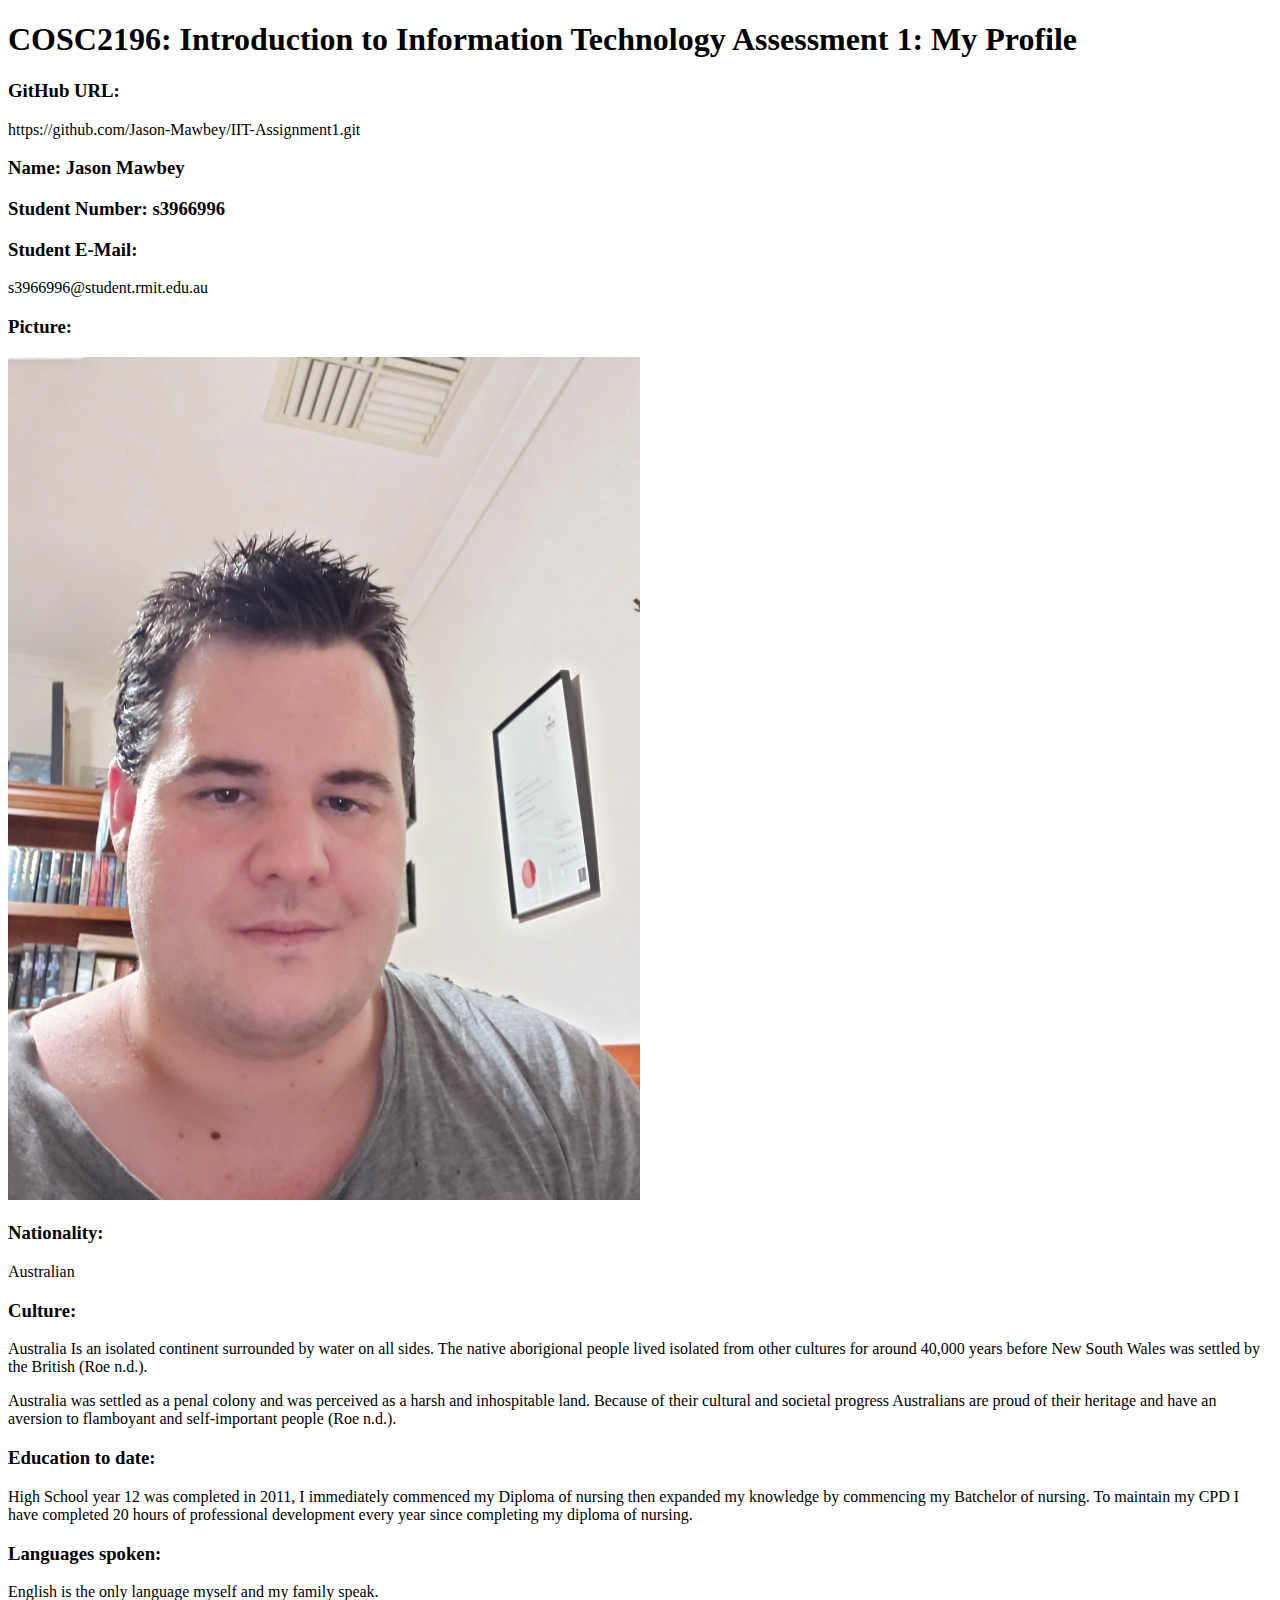
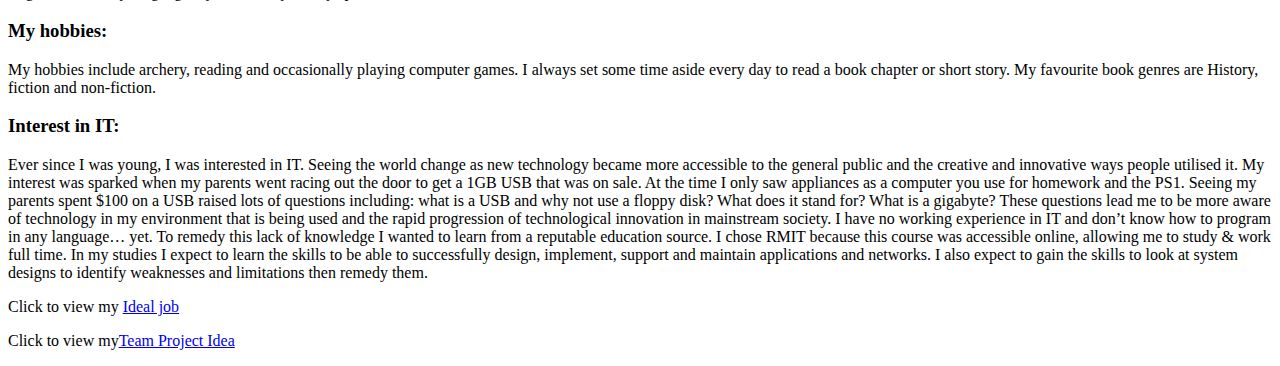
==== Index.html @ 38a3eff8 "grammar correction" ====
<!DOCTYPE html>
<html lang="en" dir="ltr">
  <head>
    <meta charset="utf-8">
    <title>Introduction to Information Technology Assessment 1</title>
    <link rel="MyStyles" href="MyStyles.css">
  </head>
<body>


<h1>COSC2196: Introduction to Information Technology Assessment 1: My Profile</h1>
<h3>GitHub URL:</h3><p>https://github.com/Jason-Mawbey/IIT-Assignment1.git</p>

<h3>Name: Jason Mawbey</h3>
<h3>Student Number: s3966996</h3>
<h3>Student E-Mail:</h3> <p>s3966996@student.rmit.edu.au</p>

<h3>Picture:</h3> <img src="Jason for assignment 1.jpg" width="50%">
<h3>Nationality:</h3><p>Australian</p>
<h3>Culture:</h3><p>Australia Is an isolated continent surrounded by water on all sides. The native aborigional people lived isolated from other cultures for around 40,000 years before New South Wales was settled by the British (Roe n.d.).</p>
<p>Australia was settled as a penal colony and was perceived as a harsh and inhospitable land. Because of their cultural and societal progress Australians are proud of their heritage and have an aversion to flamboyant and self-important people (Roe n.d.). </p>
<h3>Education to date:</h3> <p>High School year 12 was completed in 2011, I immediately commenced my Diploma of nursing then expanded my knowledge by commencing my Batchelor of nursing.
To maintain my CPD I have completed 20 hours of professional development every year since completing my diploma of nursing.</p>
<h3>Languages spoken:</h3><p>English is the only language myself and my family speak.</p>
<h3>My hobbies:</h3> <p>My hobbies include archery, reading and occasionally playing computer games. I always set some time aside every day to read a book chapter or short story. My favourite book genres are History, fiction and non-fiction.</p>
<h3>Interest in IT:</h3><p>Ever since I was young, I was interested in IT. Seeing the world change as new technology became more accessible to the general public and the creative and innovative ways people utilised it.
My interest was sparked when my parents went racing out the door to get a 1GB USB that was on sale. At the time I only saw appliances as a computer you use for homework and the PS1. Seeing my parents spent $100 on a USB raised lots of questions including: what is a USB and why not use a floppy disk? What does it stand for? What is a gigabyte?
These questions lead me to be more aware of technology in my environment that is being used and the rapid progression of technological innovation in mainstream society.
I have no working experience in IT and don’t know how to program in any language… yet. To remedy this lack of knowledge I wanted to learn from a reputable education source. I chose RMIT because this course was accessible online, allowing me to study & work full time.
In my studies I expect to learn the skills to be able to successfully design, implement, support and maintain applications and networks. I also expect to gain the skills to look at system designs to identify weaknesses and limitations then remedy them.</p>


<p>Click to view my <a href="Ideal Job">Ideal job</a></p>
<p>Click to view my<a href="Team Project Idea">Team Project Idea</a></p>
</body>
</html>
---- MyStyles.css ----
body { background-color: #d7eeef;
    color: #118c11;
    font-size: 25px;
    font-weight: bold;
    text-align: center;
    margin-top: 40px; }
h1 {color: #37359a; text-align: center;}
h3 {color: #37359a; text-align: center;}
p {color: #0f2008;}
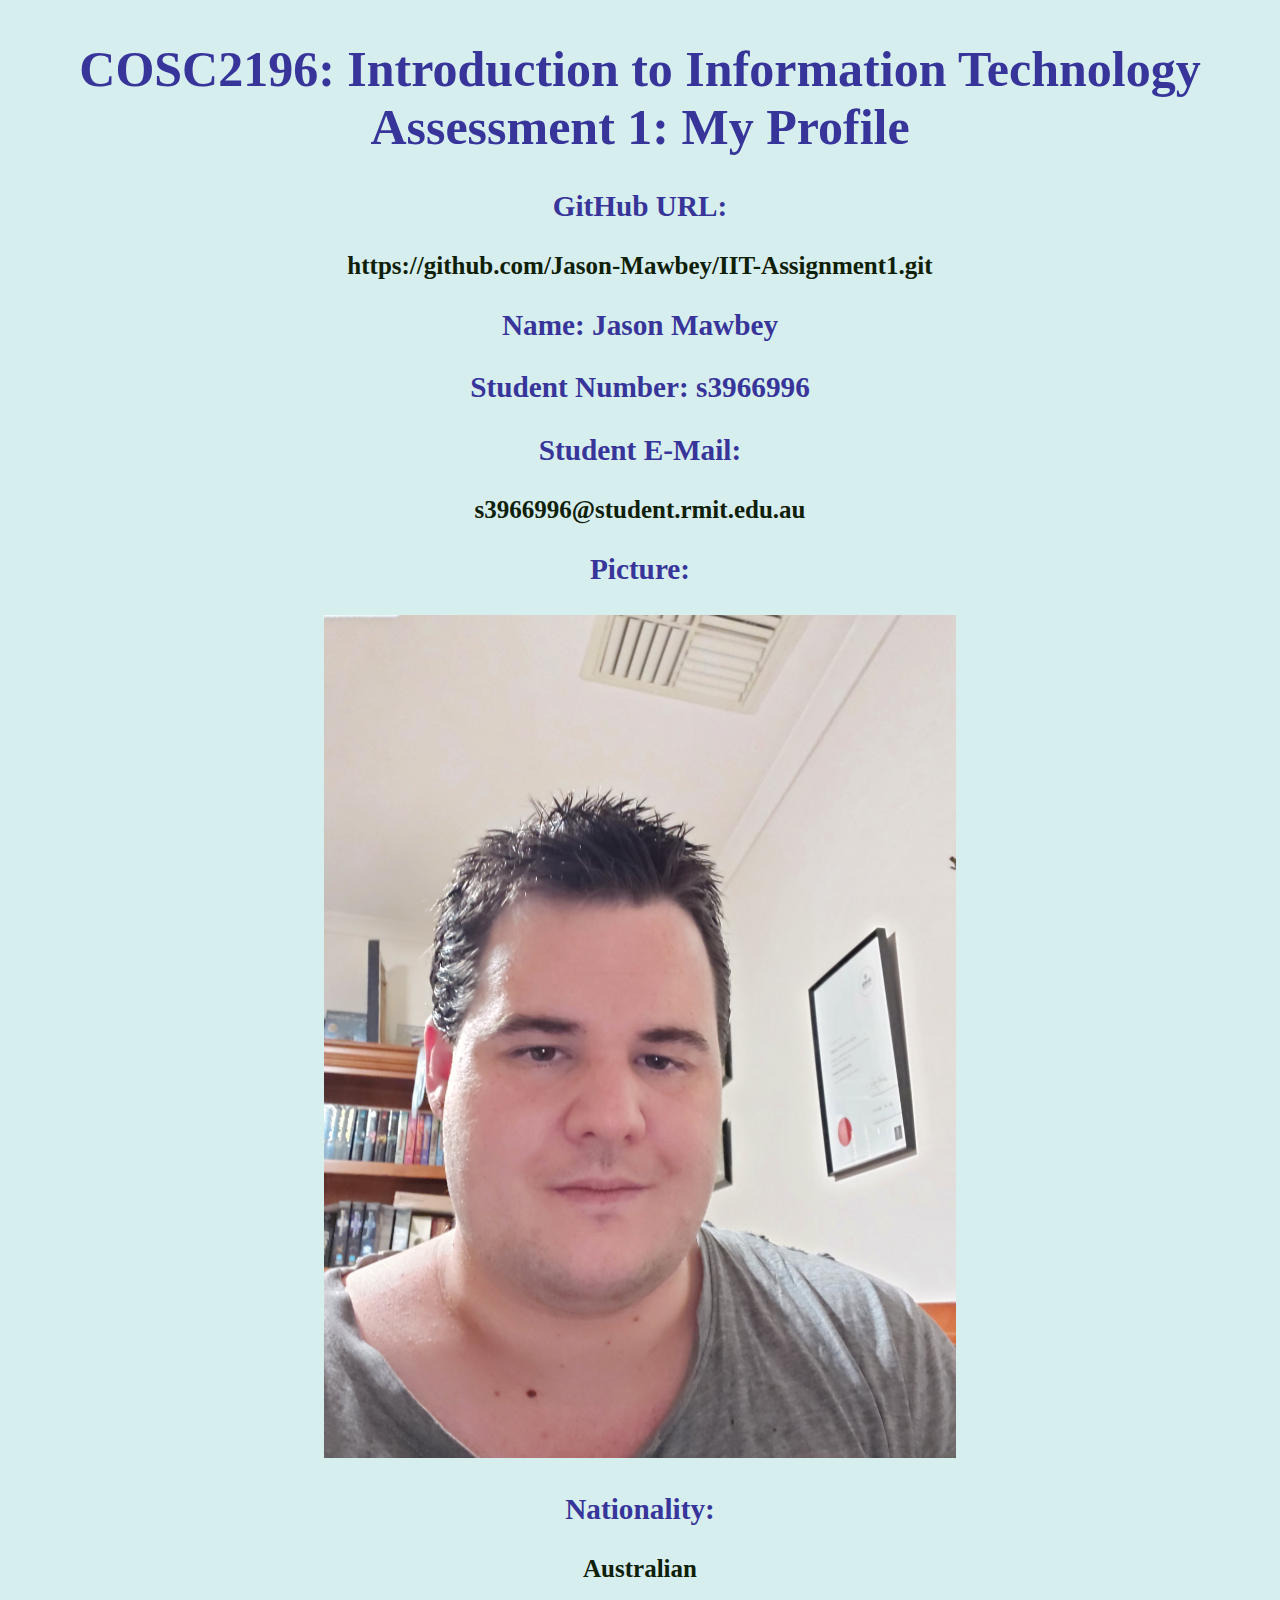
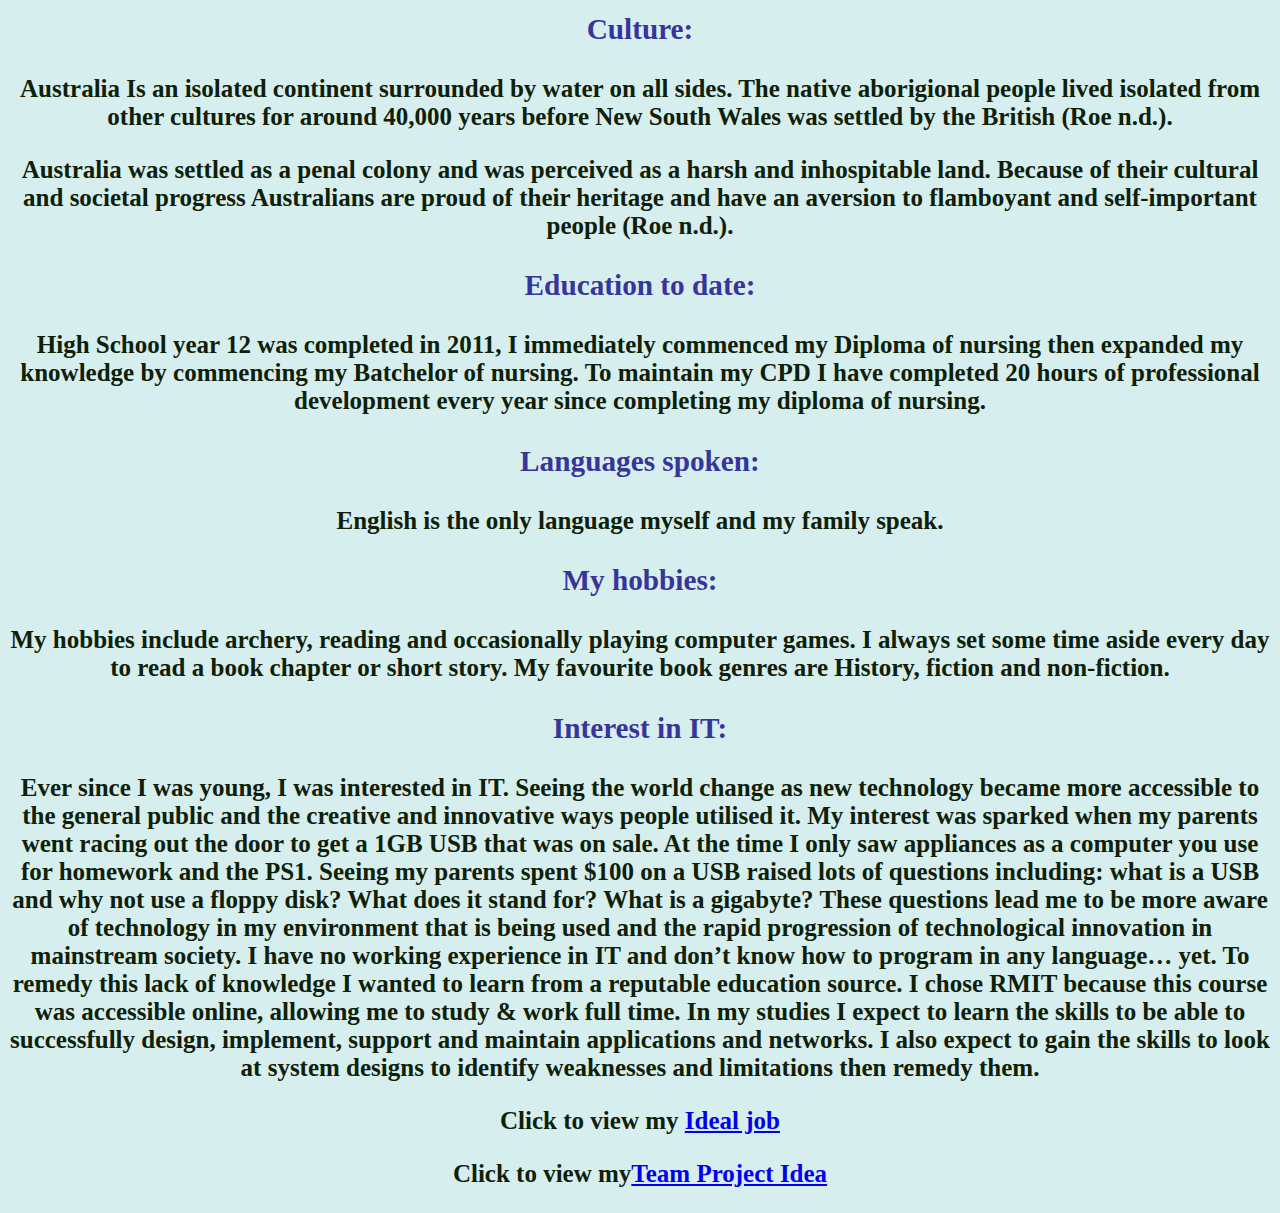
==== commit 8432858f: "rage" ====
--- a/Index.html
+++ b/Index.html
@@ -3,7 +3,7 @@
   <head>
     <meta charset="utf-8">
     <title>Introduction to Information Technology Assessment 1</title>
-    <link rel="MyStyles" href="MyStyles.css">
+    <link rel="stylesheet" href="MyStyles.css">
   </head>
 <body>
 
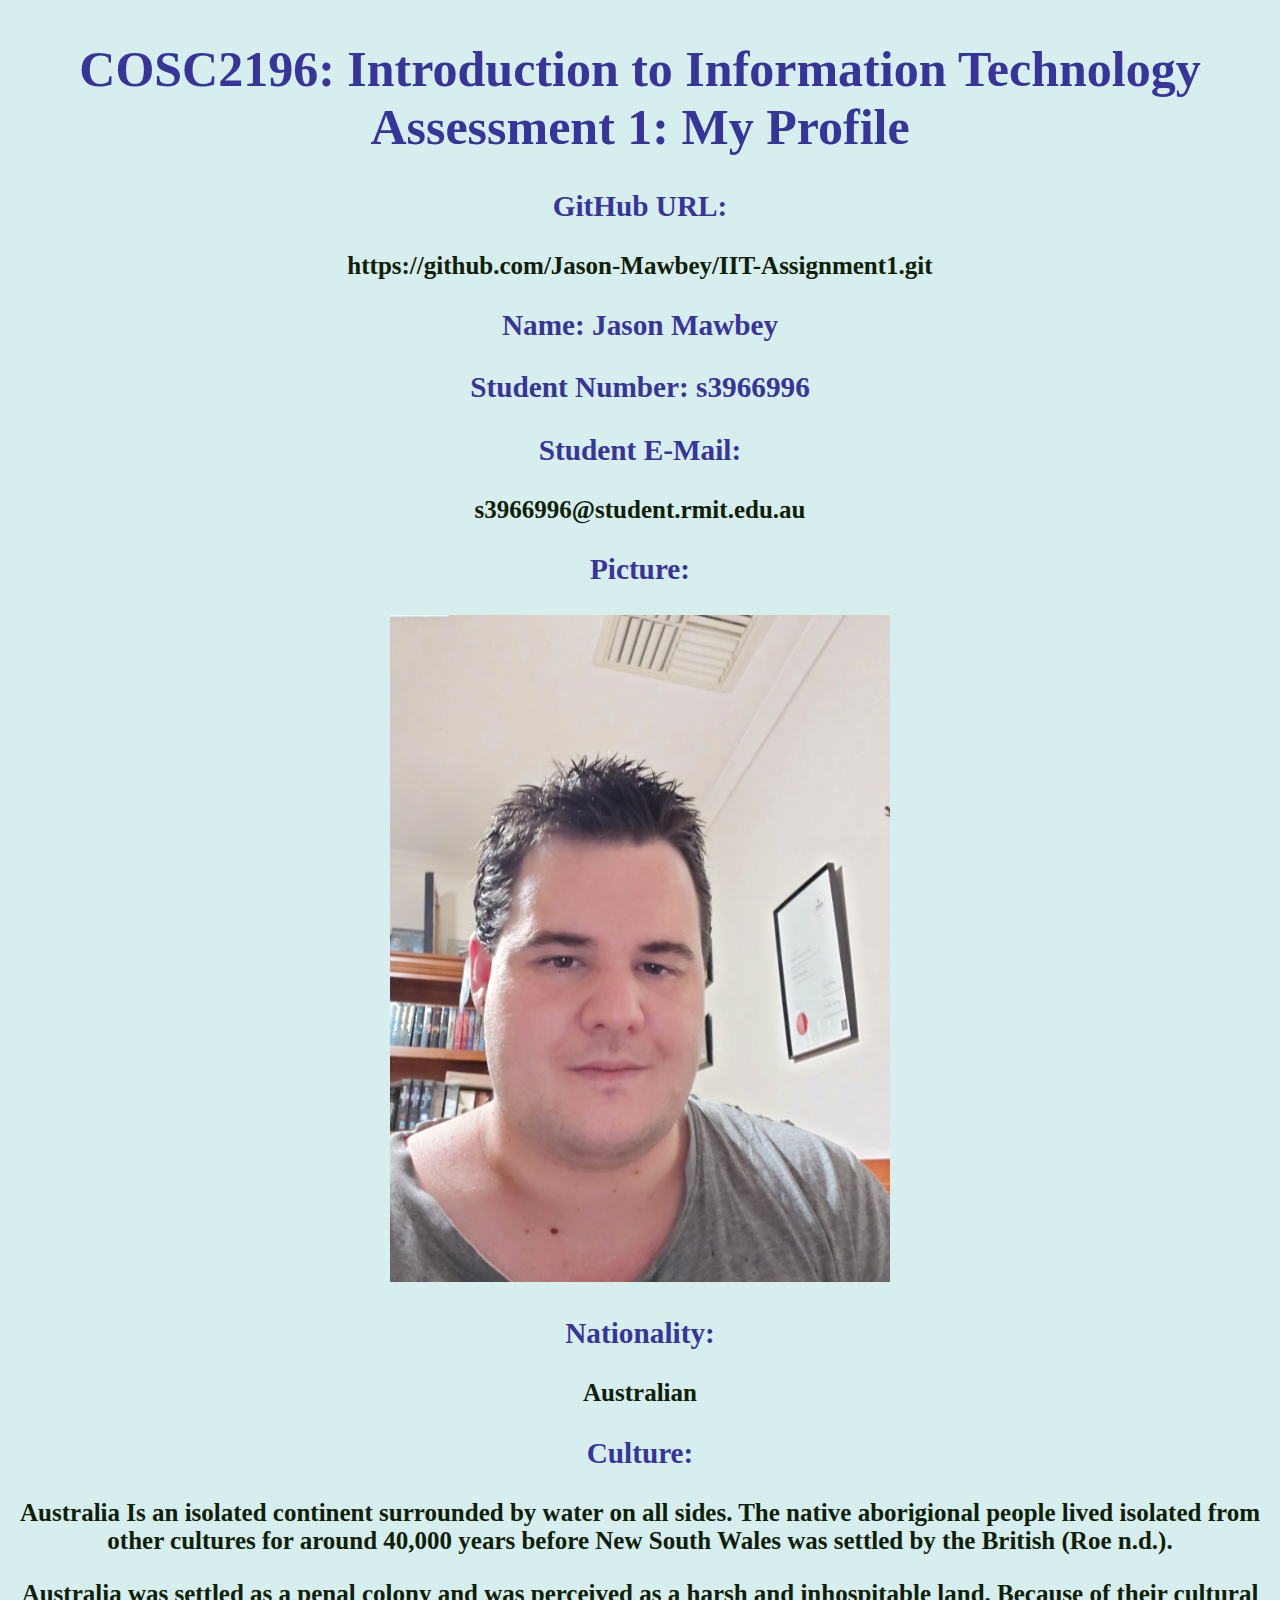
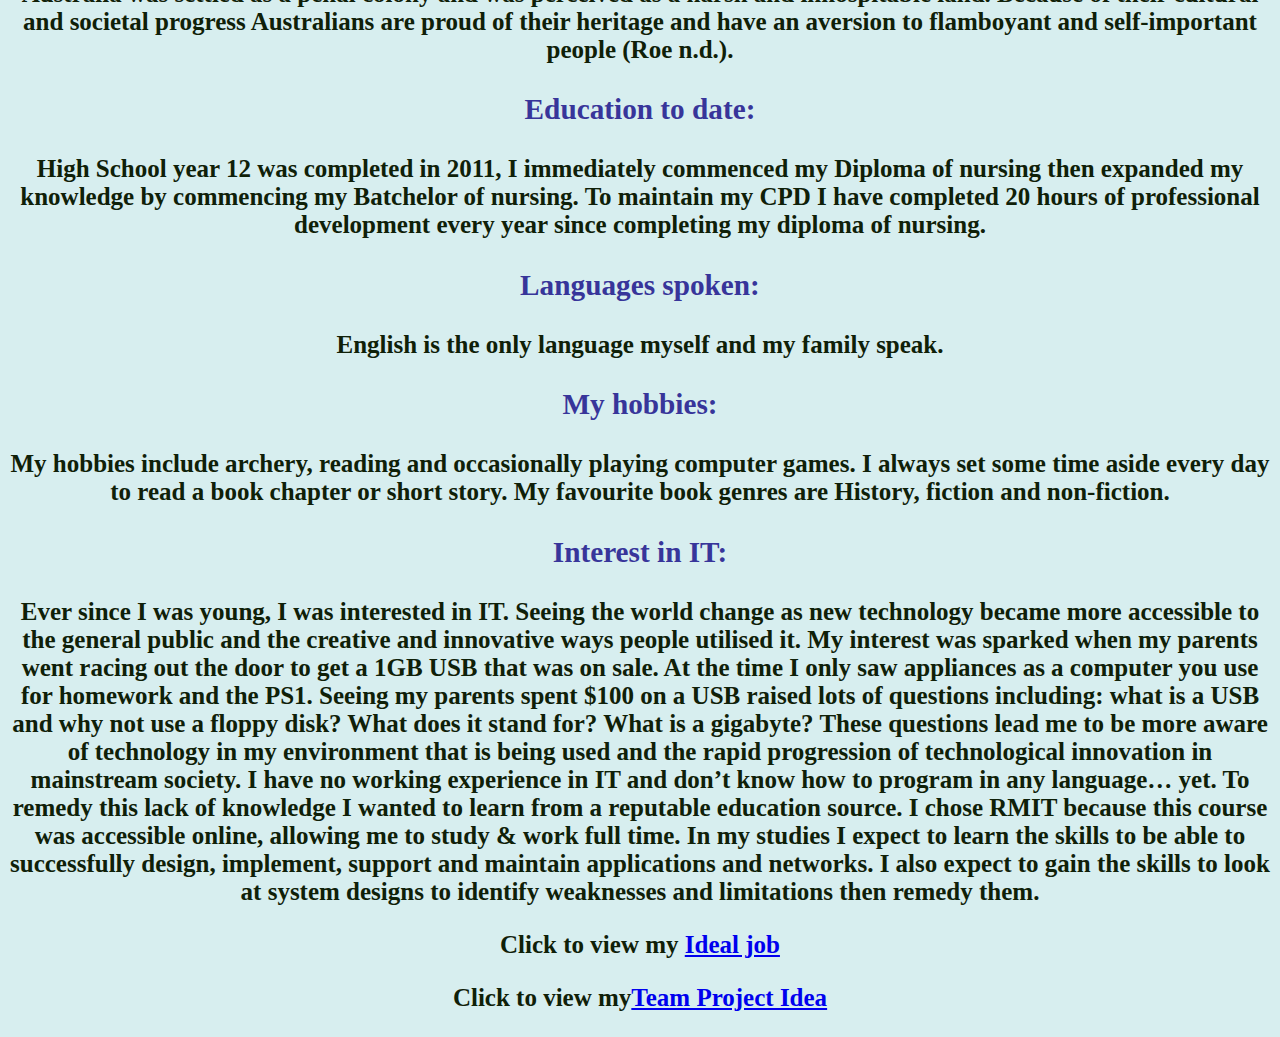
==== commit d65901e2: "made pics bigger" ====
--- a/Index.html
+++ b/Index.html
@@ -15,7 +15,7 @@
 <h3>Student Number: s3966996</h3>
 <h3>Student E-Mail:</h3> <p>s3966996@student.rmit.edu.au</p>
 
-<h3>Picture:</h3> <img src="Jason for assignment 1.jpg" width="50%">
+<h3>Picture:</h3> <img src="Jason for assignment 1.jpg" width="100%">
 <h3>Nationality:</h3><p>Australian</p>
 <h3>Culture:</h3><p>Australia Is an isolated continent surrounded by water on all sides. The native aborigional people lived isolated from other cultures for around 40,000 years before New South Wales was settled by the British (Roe n.d.).</p>
 <p>Australia was settled as a penal colony and was perceived as a harsh and inhospitable land. Because of their cultural and societal progress Australians are proud of their heritage and have an aversion to flamboyant and self-important people (Roe n.d.). </p>
--- a/MyStyles.css
+++ b/MyStyles.css
@@ -7,3 +7,5 @@
 h1 {color: #37359a; text-align: center;}
 h3 {color: #37359a; text-align: center;}
 p {color: #0f2008;}
+
+img {width: 500px}
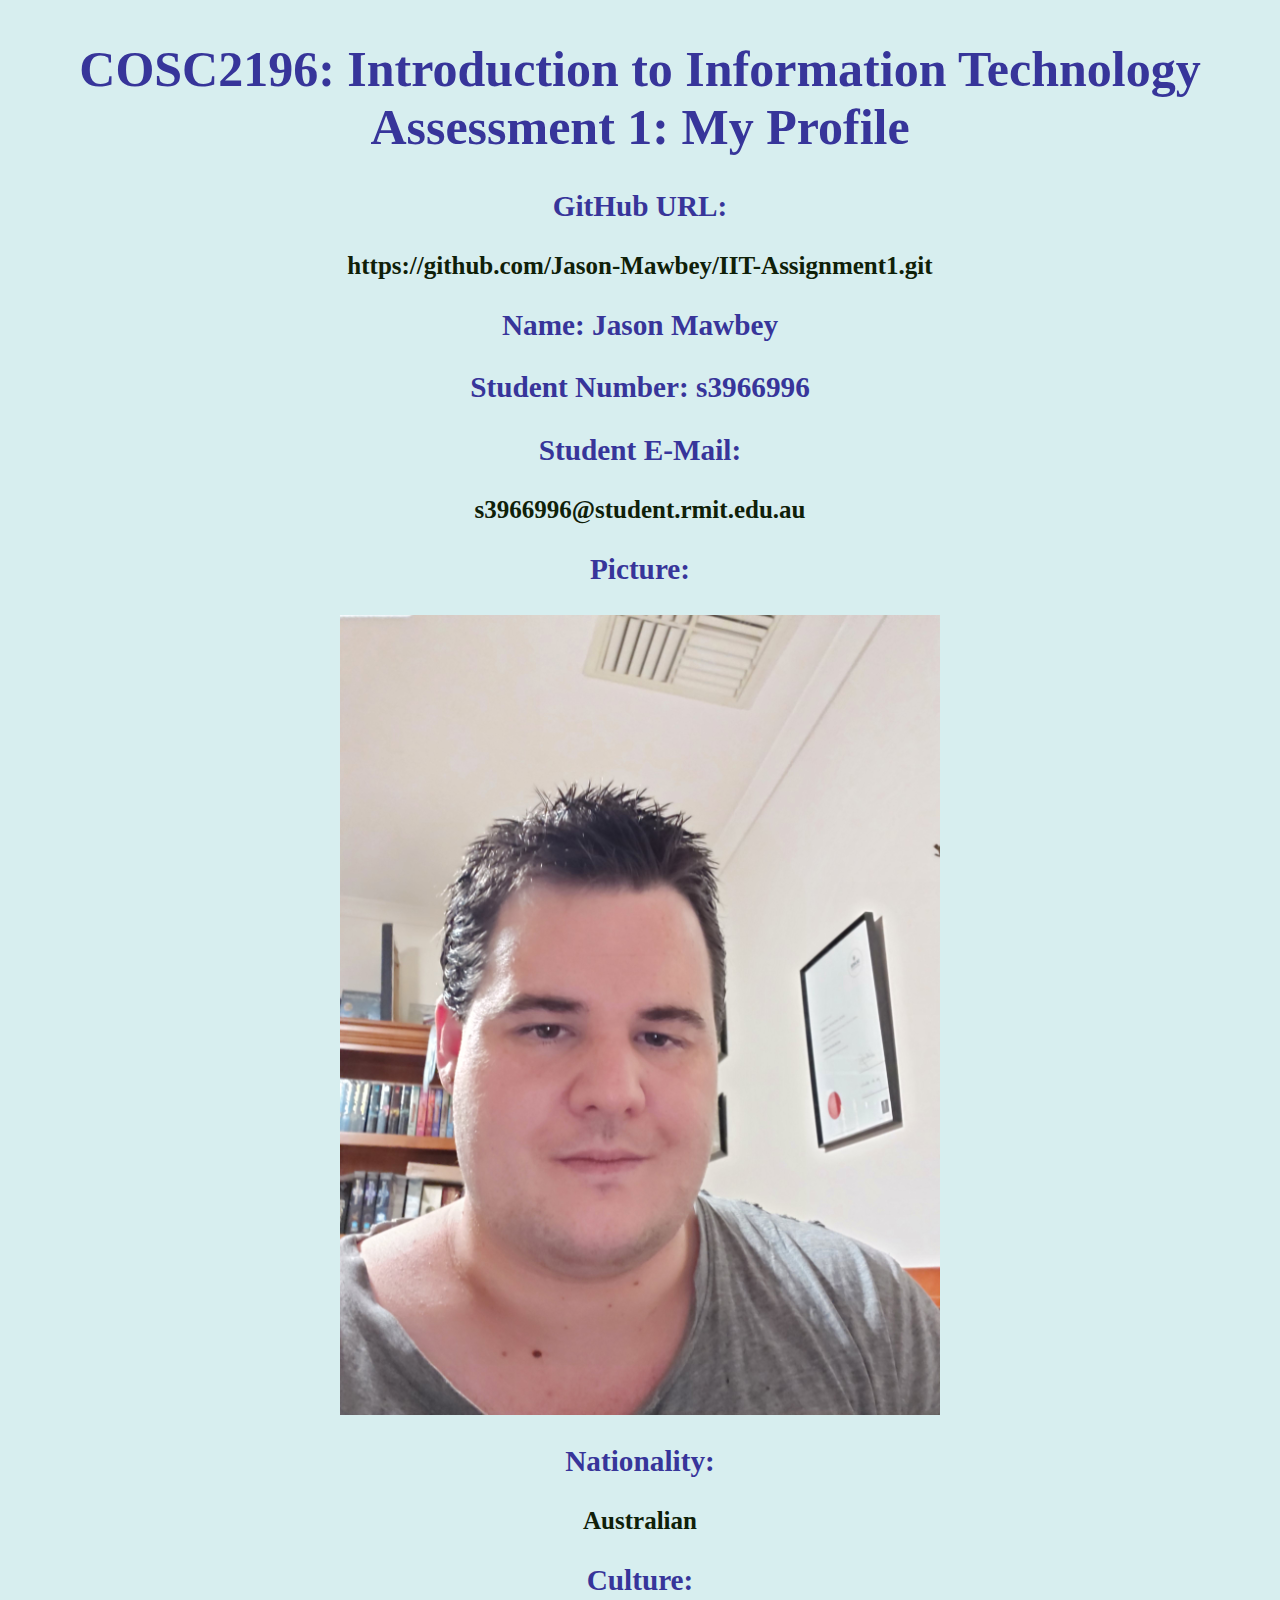
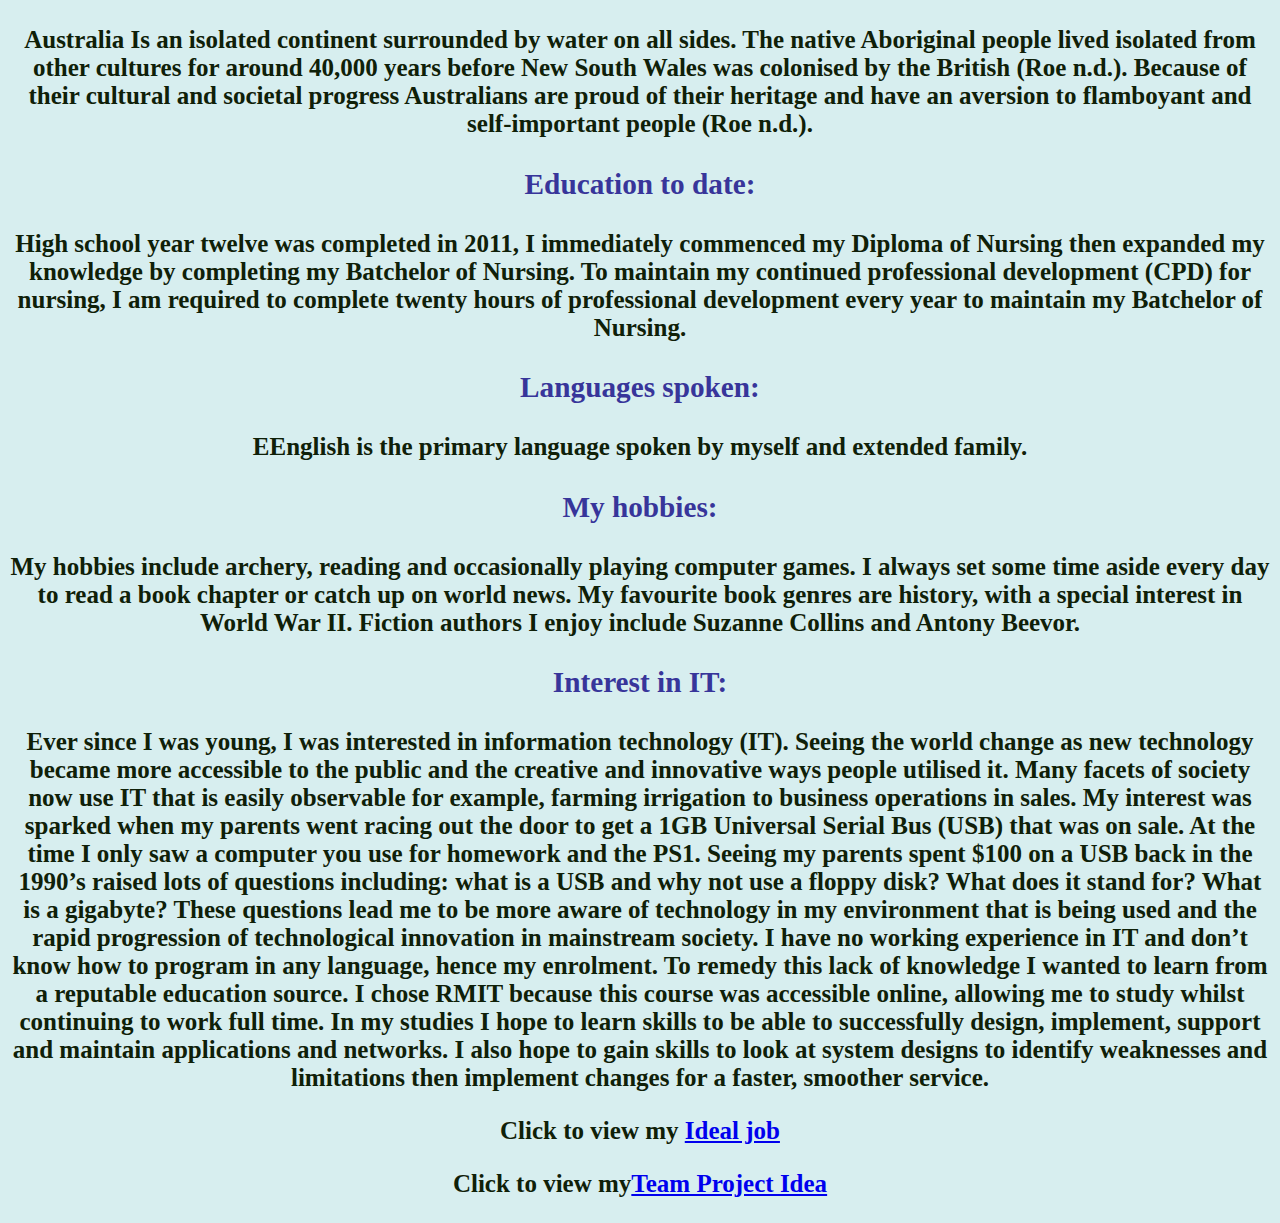
==== commit f9b1cfed: "Update Index.html" ====
--- a/Index.html
+++ b/Index.html
@@ -17,17 +17,16 @@
 
 <h3>Picture:</h3> <img src="Jason for assignment 1.jpg" width="100%">
 <h3>Nationality:</h3><p>Australian</p>
-<h3>Culture:</h3><p>Australia Is an isolated continent surrounded by water on all sides. The native aborigional people lived isolated from other cultures for around 40,000 years before New South Wales was settled by the British (Roe n.d.).</p>
-<p>Australia was settled as a penal colony and was perceived as a harsh and inhospitable land. Because of their cultural and societal progress Australians are proud of their heritage and have an aversion to flamboyant and self-important people (Roe n.d.). </p>
-<h3>Education to date:</h3> <p>High School year 12 was completed in 2011, I immediately commenced my Diploma of nursing then expanded my knowledge by commencing my Batchelor of nursing.
-To maintain my CPD I have completed 20 hours of professional development every year since completing my diploma of nursing.</p>
-<h3>Languages spoken:</h3><p>English is the only language myself and my family speak.</p>
-<h3>My hobbies:</h3> <p>My hobbies include archery, reading and occasionally playing computer games. I always set some time aside every day to read a book chapter or short story. My favourite book genres are History, fiction and non-fiction.</p>
-<h3>Interest in IT:</h3><p>Ever since I was young, I was interested in IT. Seeing the world change as new technology became more accessible to the general public and the creative and innovative ways people utilised it.
-My interest was sparked when my parents went racing out the door to get a 1GB USB that was on sale. At the time I only saw appliances as a computer you use for homework and the PS1. Seeing my parents spent $100 on a USB raised lots of questions including: what is a USB and why not use a floppy disk? What does it stand for? What is a gigabyte?
+<h3>Culture:</h3><p>Australia Is an isolated continent surrounded by water on all sides. The native Aboriginal people lived isolated from other cultures for around 40,000 years before New South Wales was colonised by the British (Roe n.d.). Because of their cultural and societal progress Australians are proud of their heritage and have an aversion to flamboyant and self-important people (Roe n.d.). </p>
+<h3>Education to date:</h3> <p>High school year twelve was completed in 2011, I immediately commenced my Diploma of Nursing then expanded my knowledge by completing my Batchelor of Nursing.
+To maintain my continued professional development (CPD) for nursing, I am required to complete twenty hours of professional development every year to maintain my Batchelor of Nursing.</p>
+<h3>Languages spoken:</h3><p>EEnglish is the primary language spoken by myself and extended family.</p>
+<h3>My hobbies:</h3> <p>My hobbies include archery, reading and occasionally playing computer games. I always set some time aside every day to read a book chapter or catch up on world news. My favourite book genres are history, with a special interest in World War II. Fiction authors I enjoy include Suzanne Collins and Antony Beevor.</p>
+<h3>Interest in IT:</h3><p>Ever since I was young, I was interested in information technology (IT). Seeing the world change as new technology became more accessible to the public and the creative and innovative ways people utilised it. Many facets of society now use IT that is easily observable  for example, farming irrigation to business operations in sales.
+My interest was sparked when my parents went racing out the door to get a 1GB Universal Serial Bus (USB) that was on sale. At the time I only saw a computer you use for homework and the PS1. Seeing my parents spent $100 on a USB back in the 1990’s raised lots of questions including: what is a USB and why not use a floppy disk? What does it stand for? What is a gigabyte?
 These questions lead me to be more aware of technology in my environment that is being used and the rapid progression of technological innovation in mainstream society.
-I have no working experience in IT and don’t know how to program in any language… yet. To remedy this lack of knowledge I wanted to learn from a reputable education source. I chose RMIT because this course was accessible online, allowing me to study & work full time.
-In my studies I expect to learn the skills to be able to successfully design, implement, support and maintain applications and networks. I also expect to gain the skills to look at system designs to identify weaknesses and limitations then remedy them.</p>
+I have no working experience in IT and don’t know how to program in any language, hence my enrolment. To remedy this lack of knowledge I wanted to learn from a reputable education source. I chose RMIT because this course was accessible online, allowing me to study whilst continuing to work full time.
+In my studies I hope to learn skills to be able to successfully design, implement, support and maintain applications and networks. I also hope to gain skills to look at system designs to identify weaknesses and limitations then implement changes for a faster, smoother service.</p>
 
 
 <p>Click to view my <a href="Ideal Job">Ideal job</a></p>
--- a/MyStyles.css
+++ b/MyStyles.css
@@ -8,4 +8,7 @@
 h3 {color: #37359a; text-align: center;}
 p {color: #0f2008;}
 
-img {width: 500px}
+img {width: 600px;
+      display: block;
+      margin-left: auto;
+      margin-right: auto;}
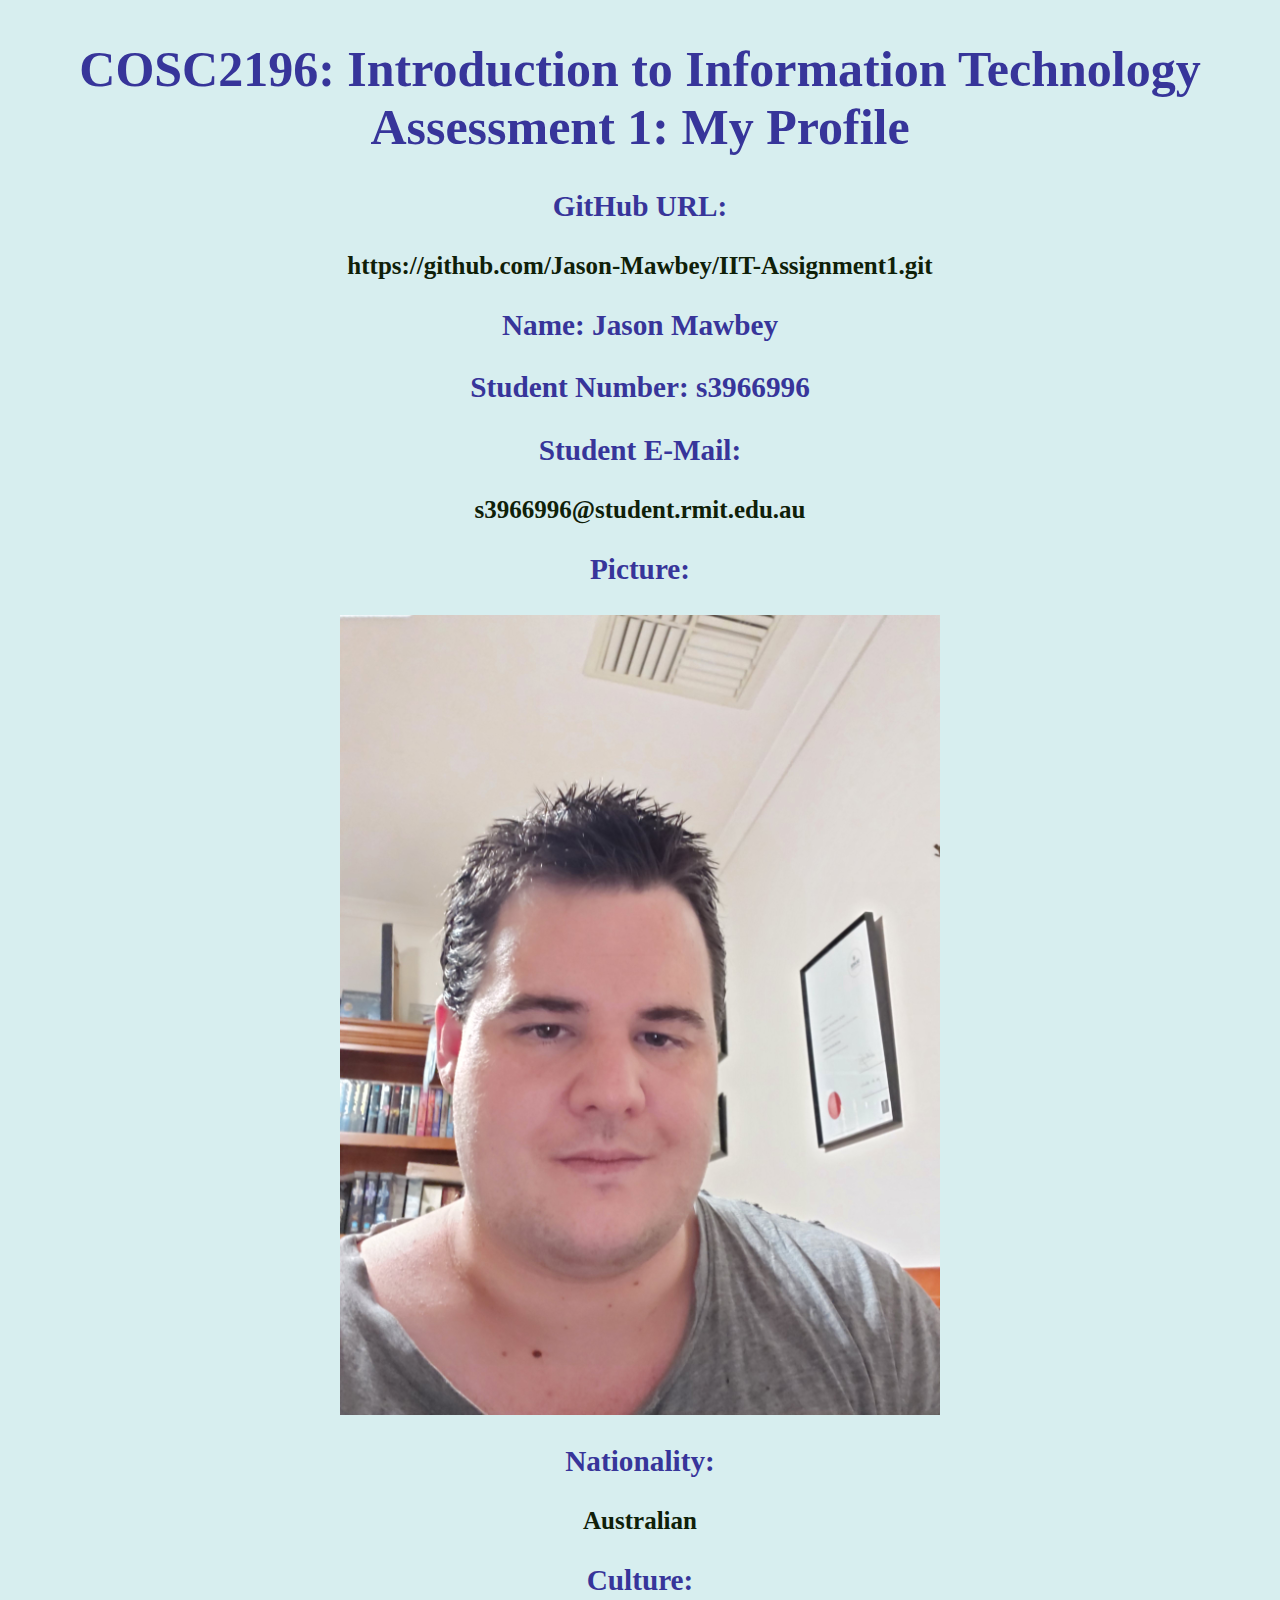
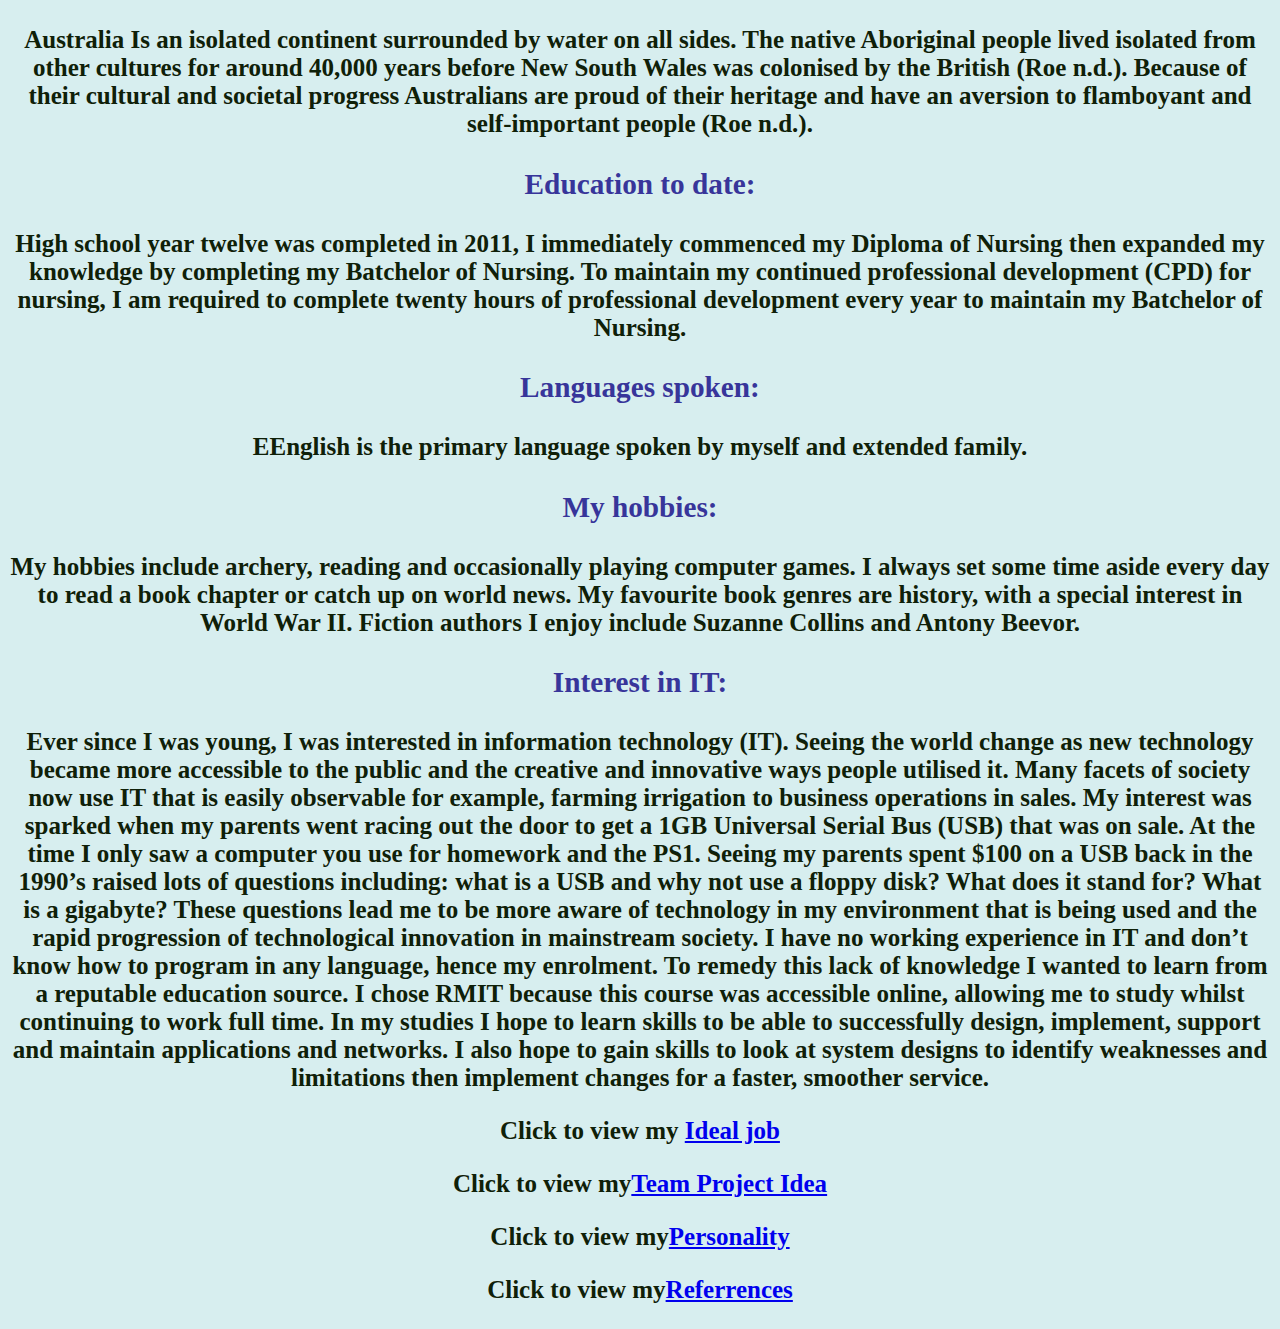
==== commit 25d7c452: "Add" ====
--- a/Index.html
+++ b/Index.html
@@ -31,5 +31,10 @@
 
 <p>Click to view my <a href="Ideal Job">Ideal job</a></p>
 <p>Click to view my<a href="Team Project Idea">Team Project Idea</a></p>
+<p>Click to view my<a href="My Personality">Personality</a></p>
+<p>Click to view my<a href="References">Referrences</a></p>
+
+
+
 </body>
 </html>
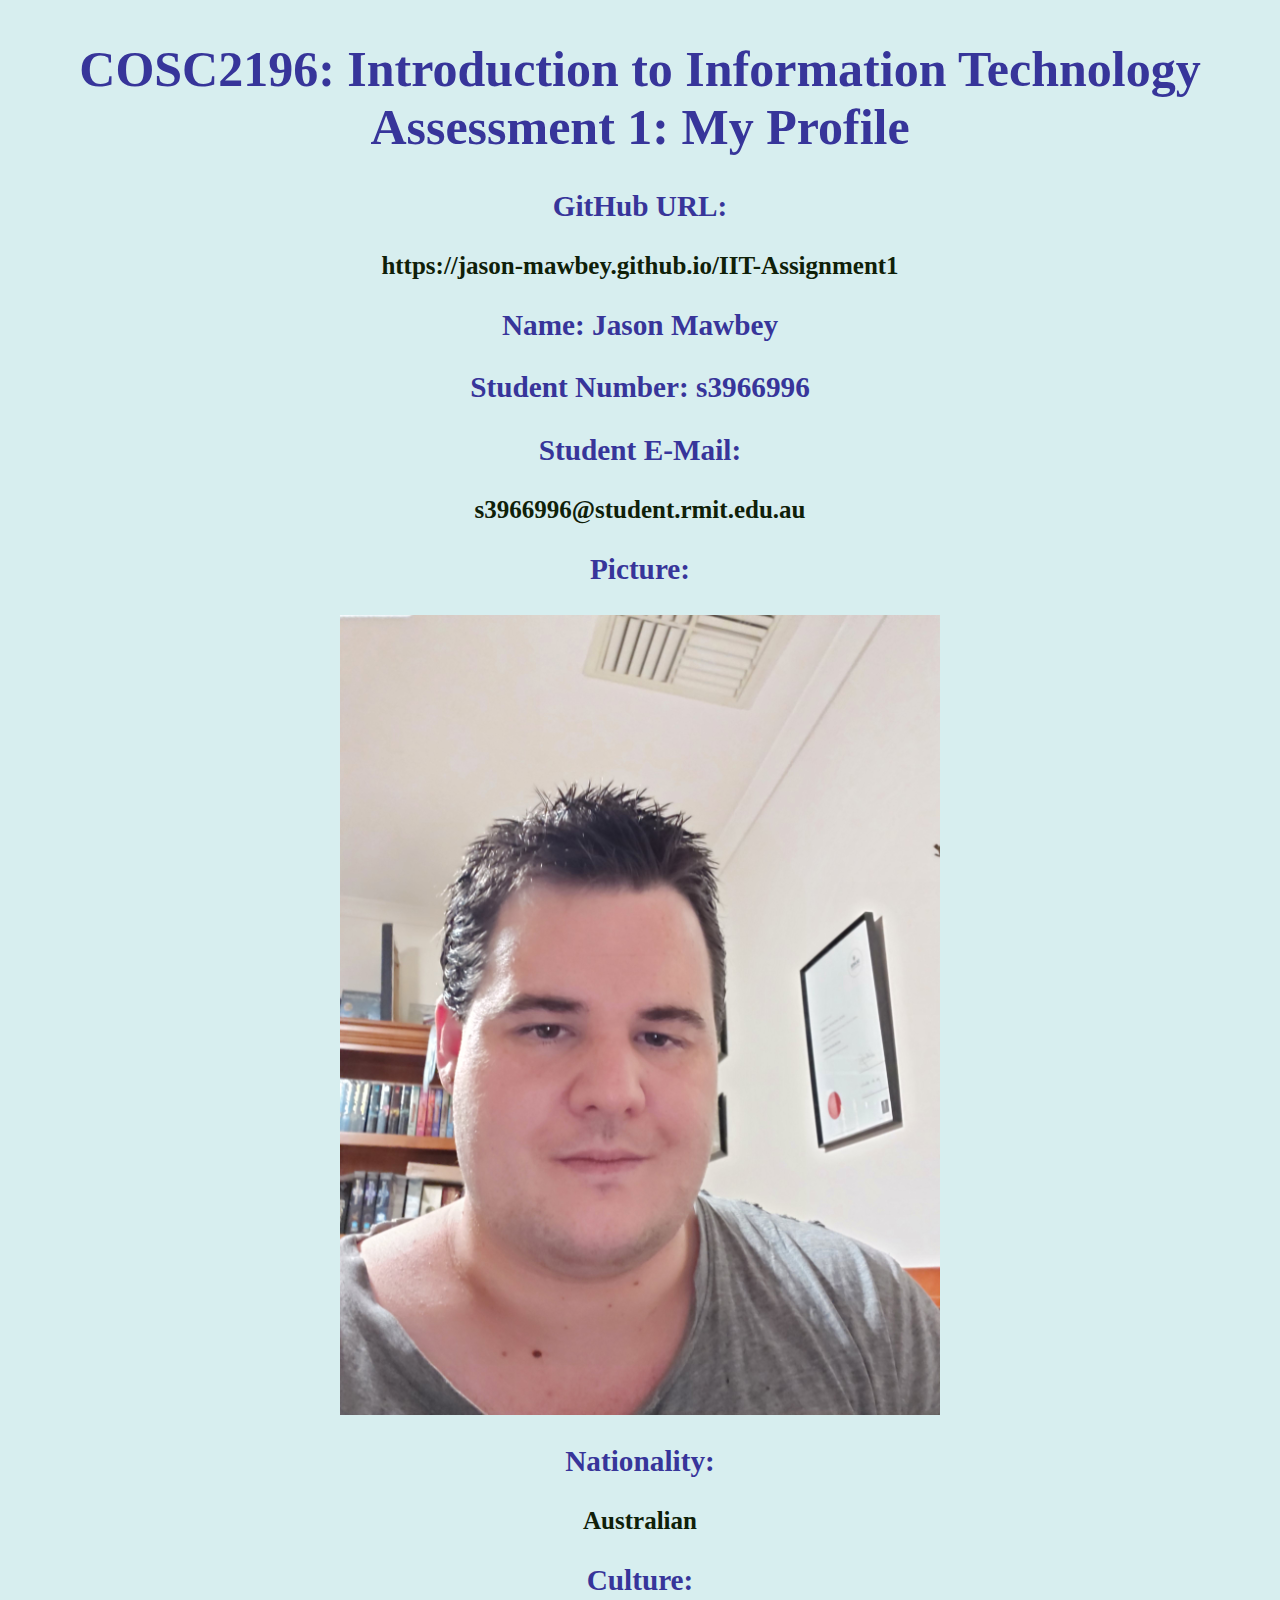
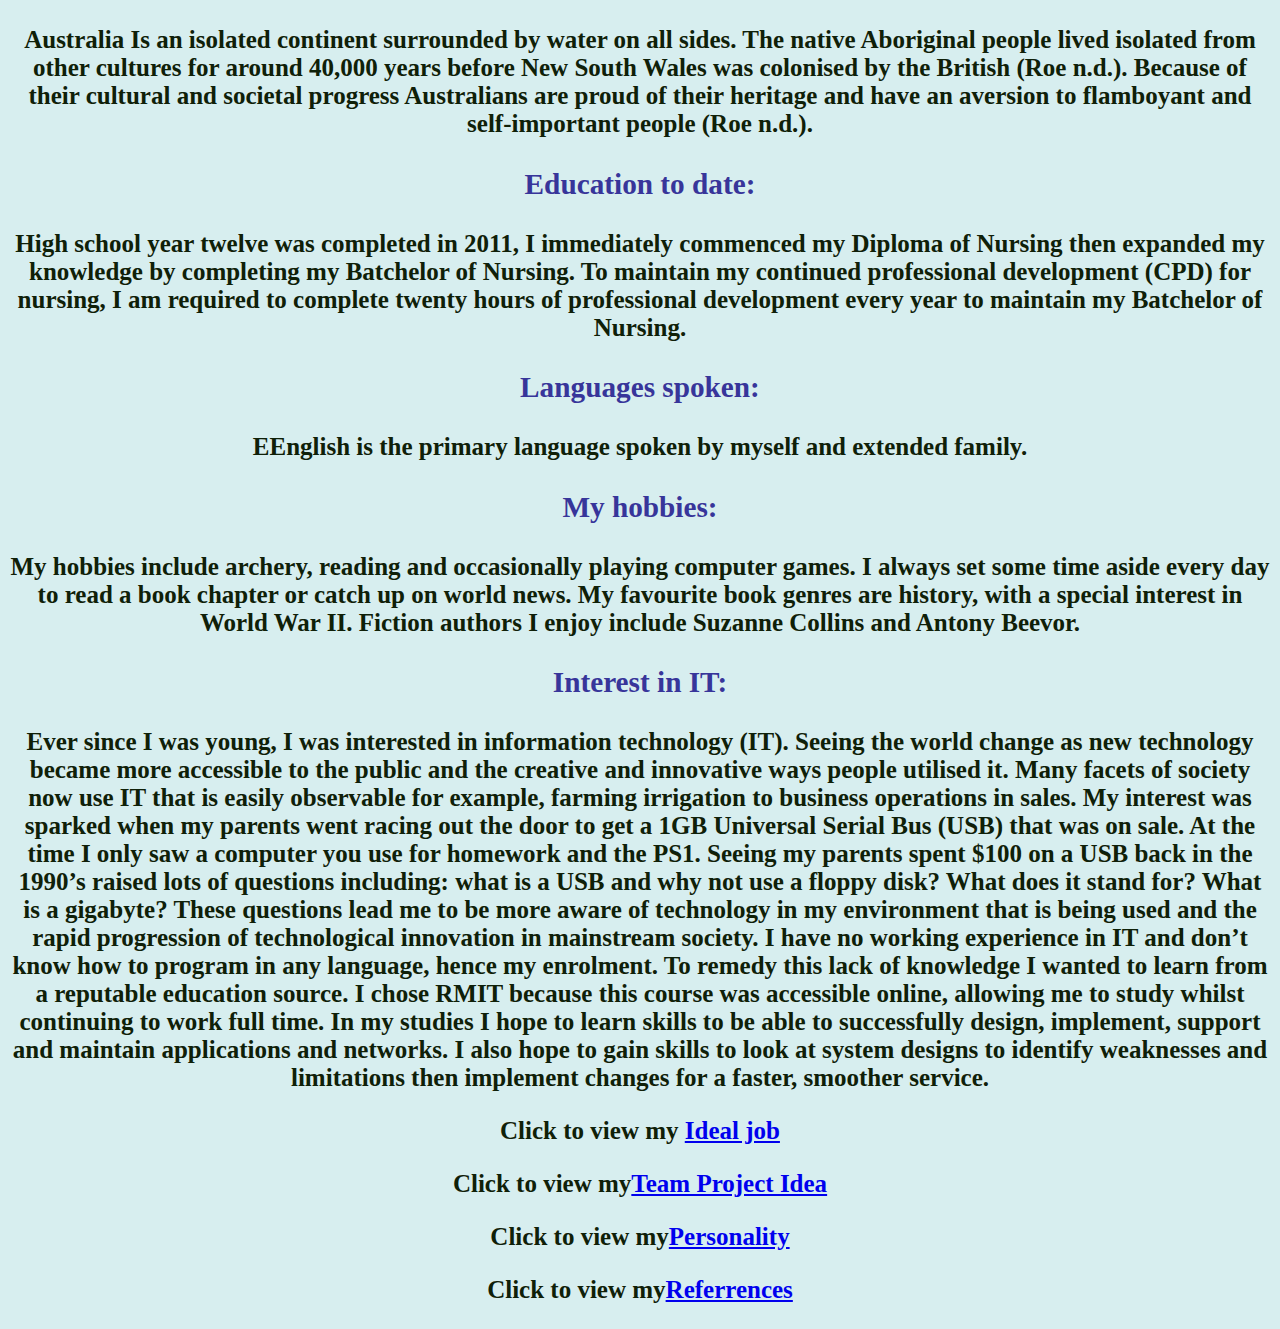
==== commit f0e29c69: "Update Index.html" ====
--- a/Index.html
+++ b/Index.html
@@ -9,7 +9,7 @@
 
 
 <h1>COSC2196: Introduction to Information Technology Assessment 1: My Profile</h1>
-<h3>GitHub URL:</h3><p>https://github.com/Jason-Mawbey/IIT-Assignment1.git</p>
+<h3>GitHub URL:</h3><p>https://jason-mawbey.github.io/IIT-Assignment1</p>
 
 <h3>Name: Jason Mawbey</h3>
 <h3>Student Number: s3966996</h3>
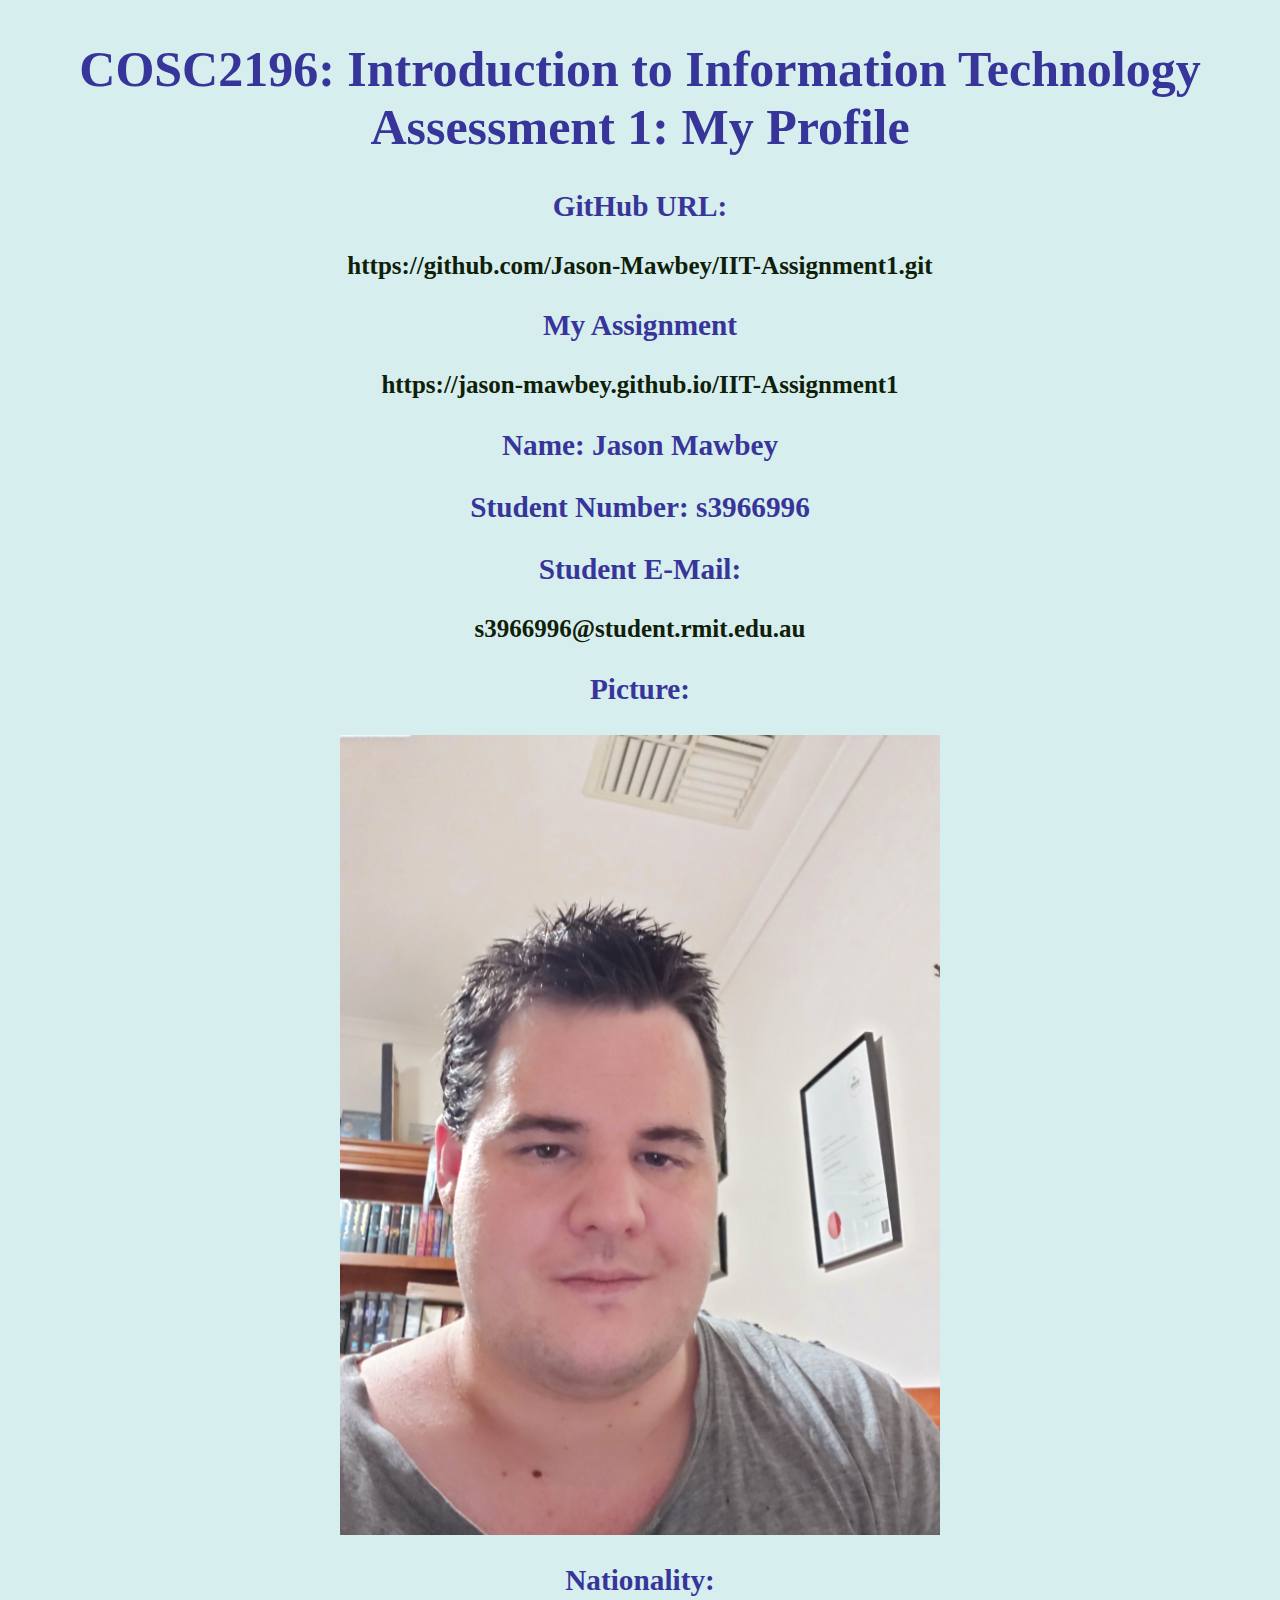
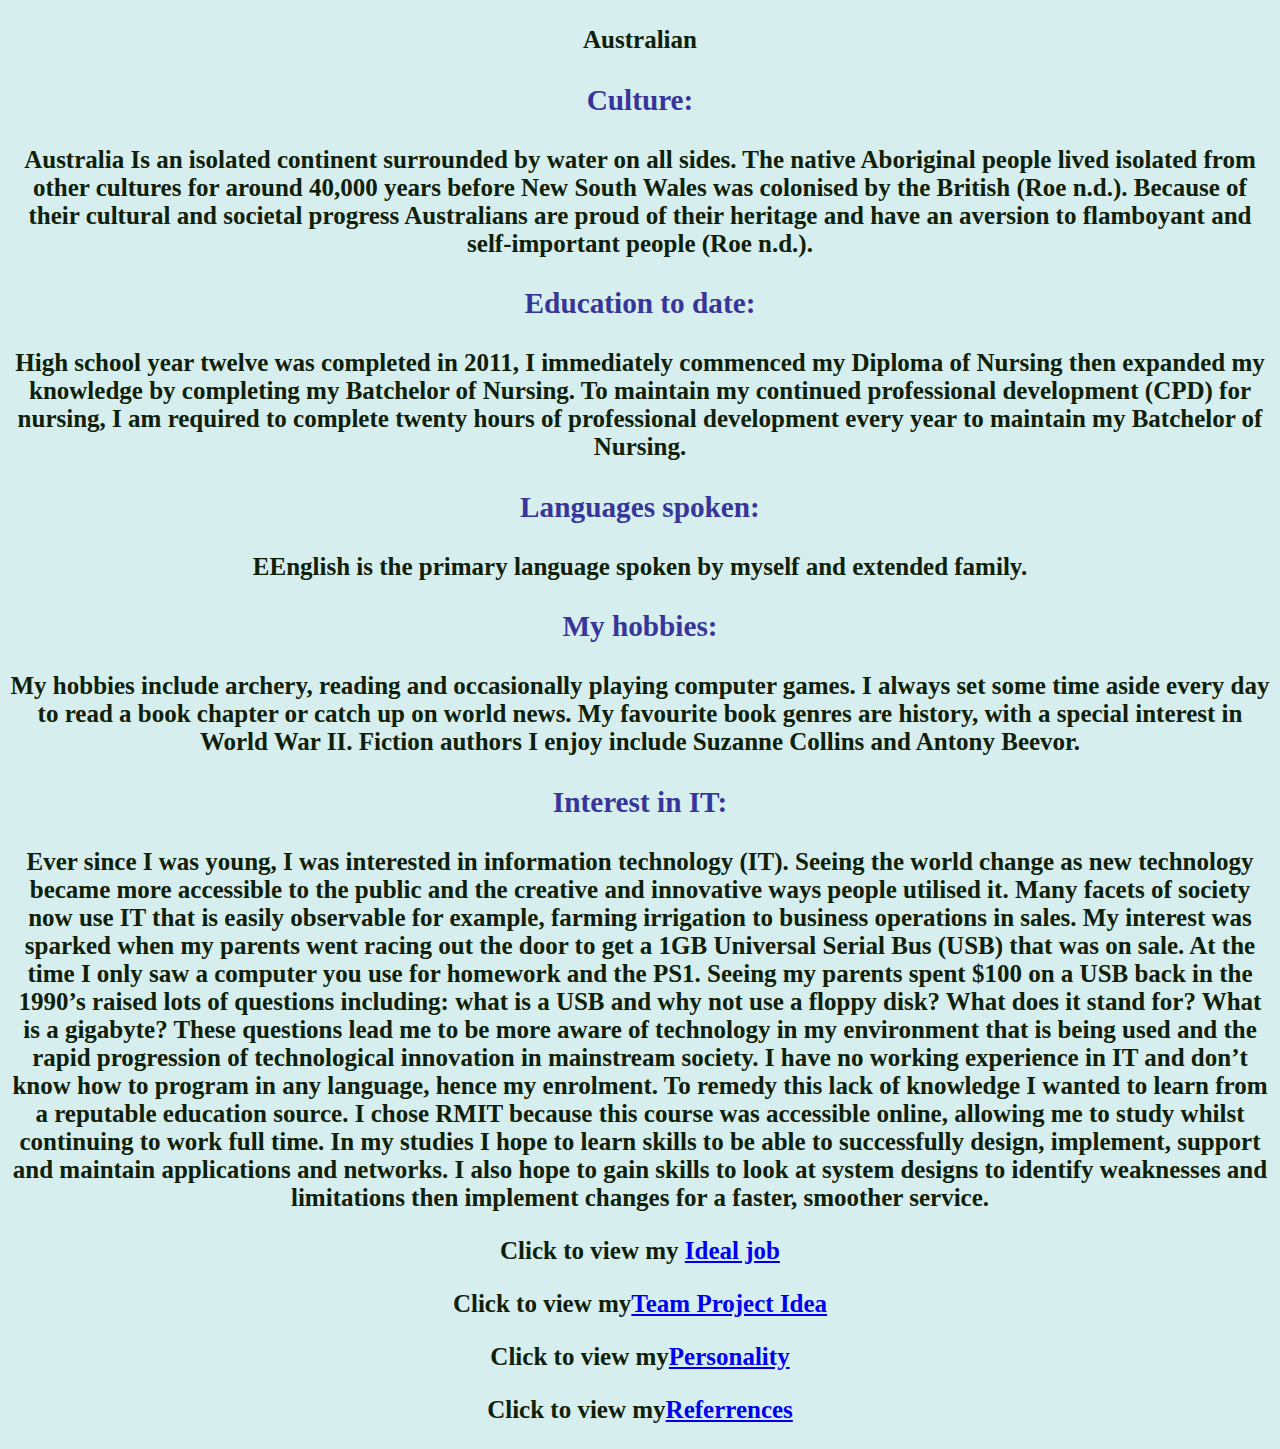
==== commit 36625cd3: "Update Index.html" ====
--- a/Index.html
+++ b/Index.html
@@ -9,7 +9,8 @@
 
 
 <h1>COSC2196: Introduction to Information Technology Assessment 1: My Profile</h1>
-<h3>GitHub URL:</h3><p>https://jason-mawbey.github.io/IIT-Assignment1</p>
+<h3>GitHub URL:</h3><p>https://github.com/Jason-Mawbey/IIT-Assignment1.git</p>
+<h3>My Assignment</h3><p>https://jason-mawbey.github.io/IIT-Assignment1 </p>
 
 <h3>Name: Jason Mawbey</h3>
 <h3>Student Number: s3966996</h3>
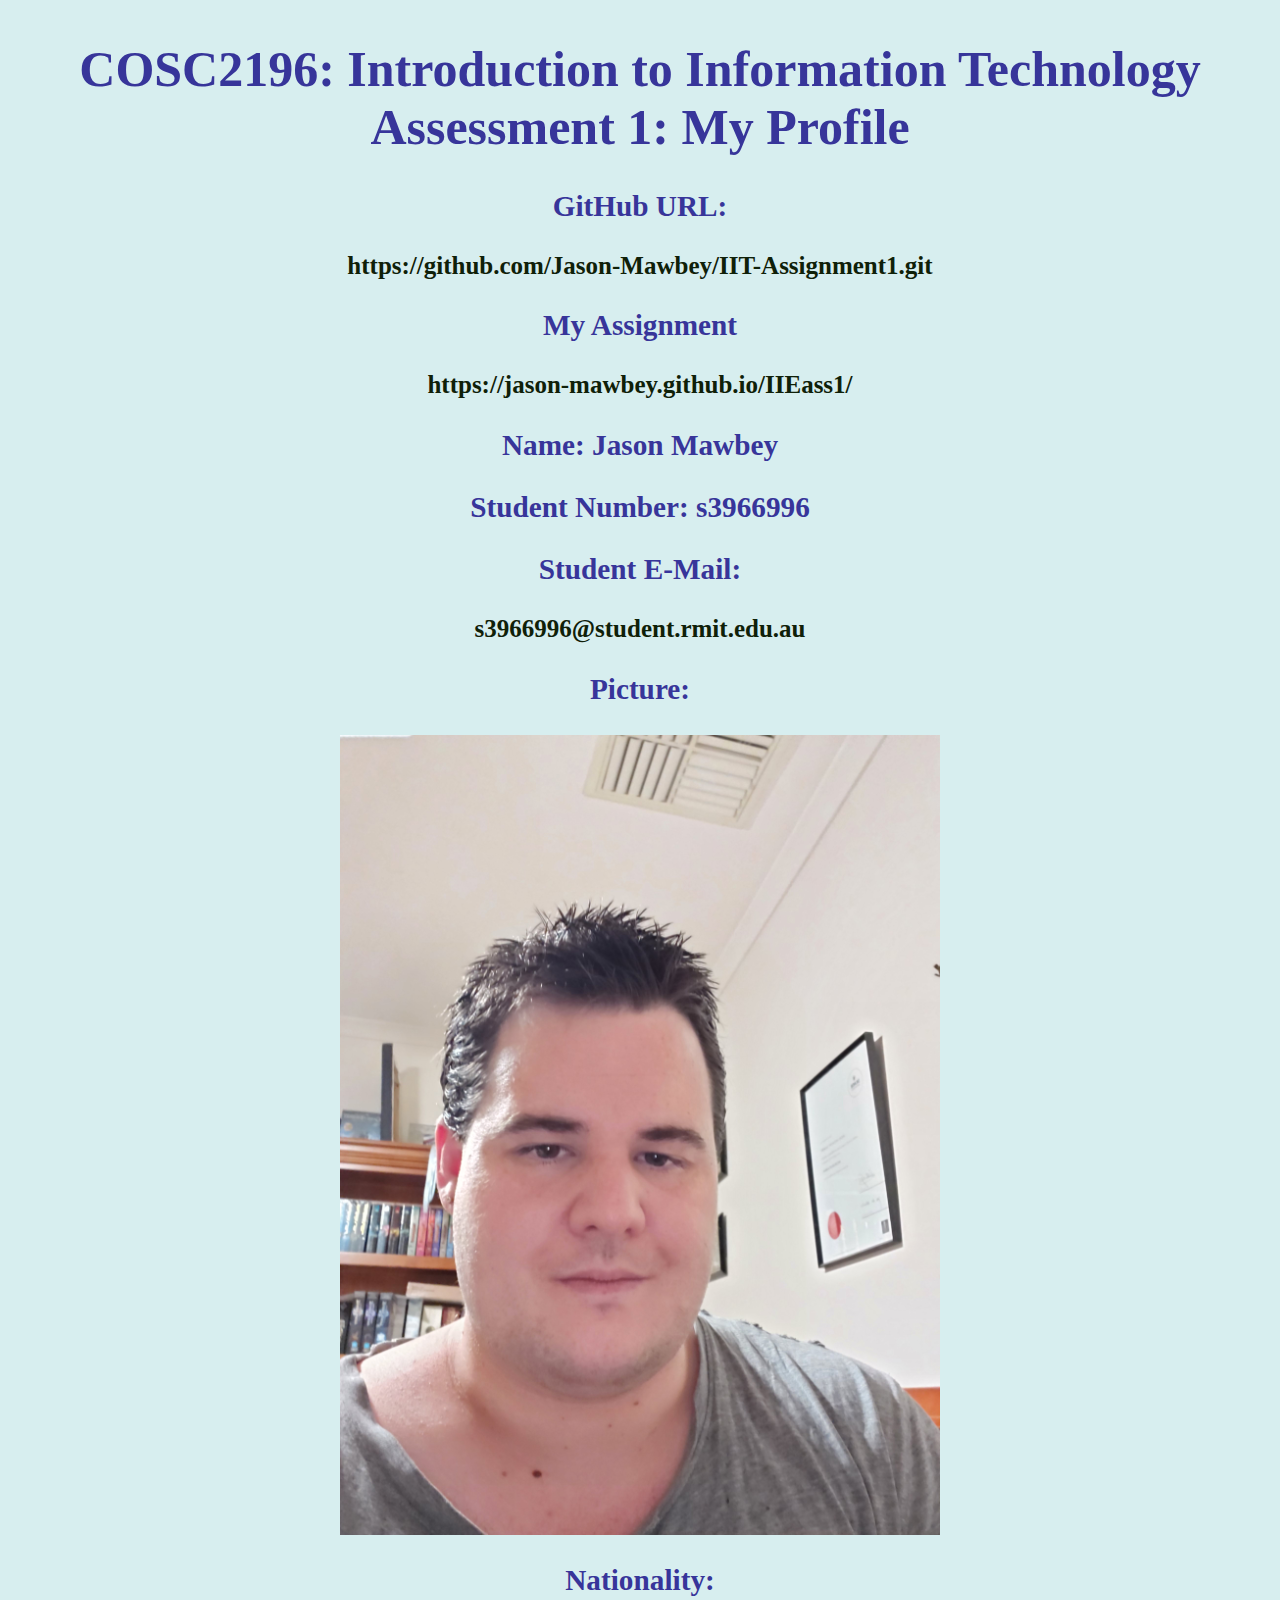
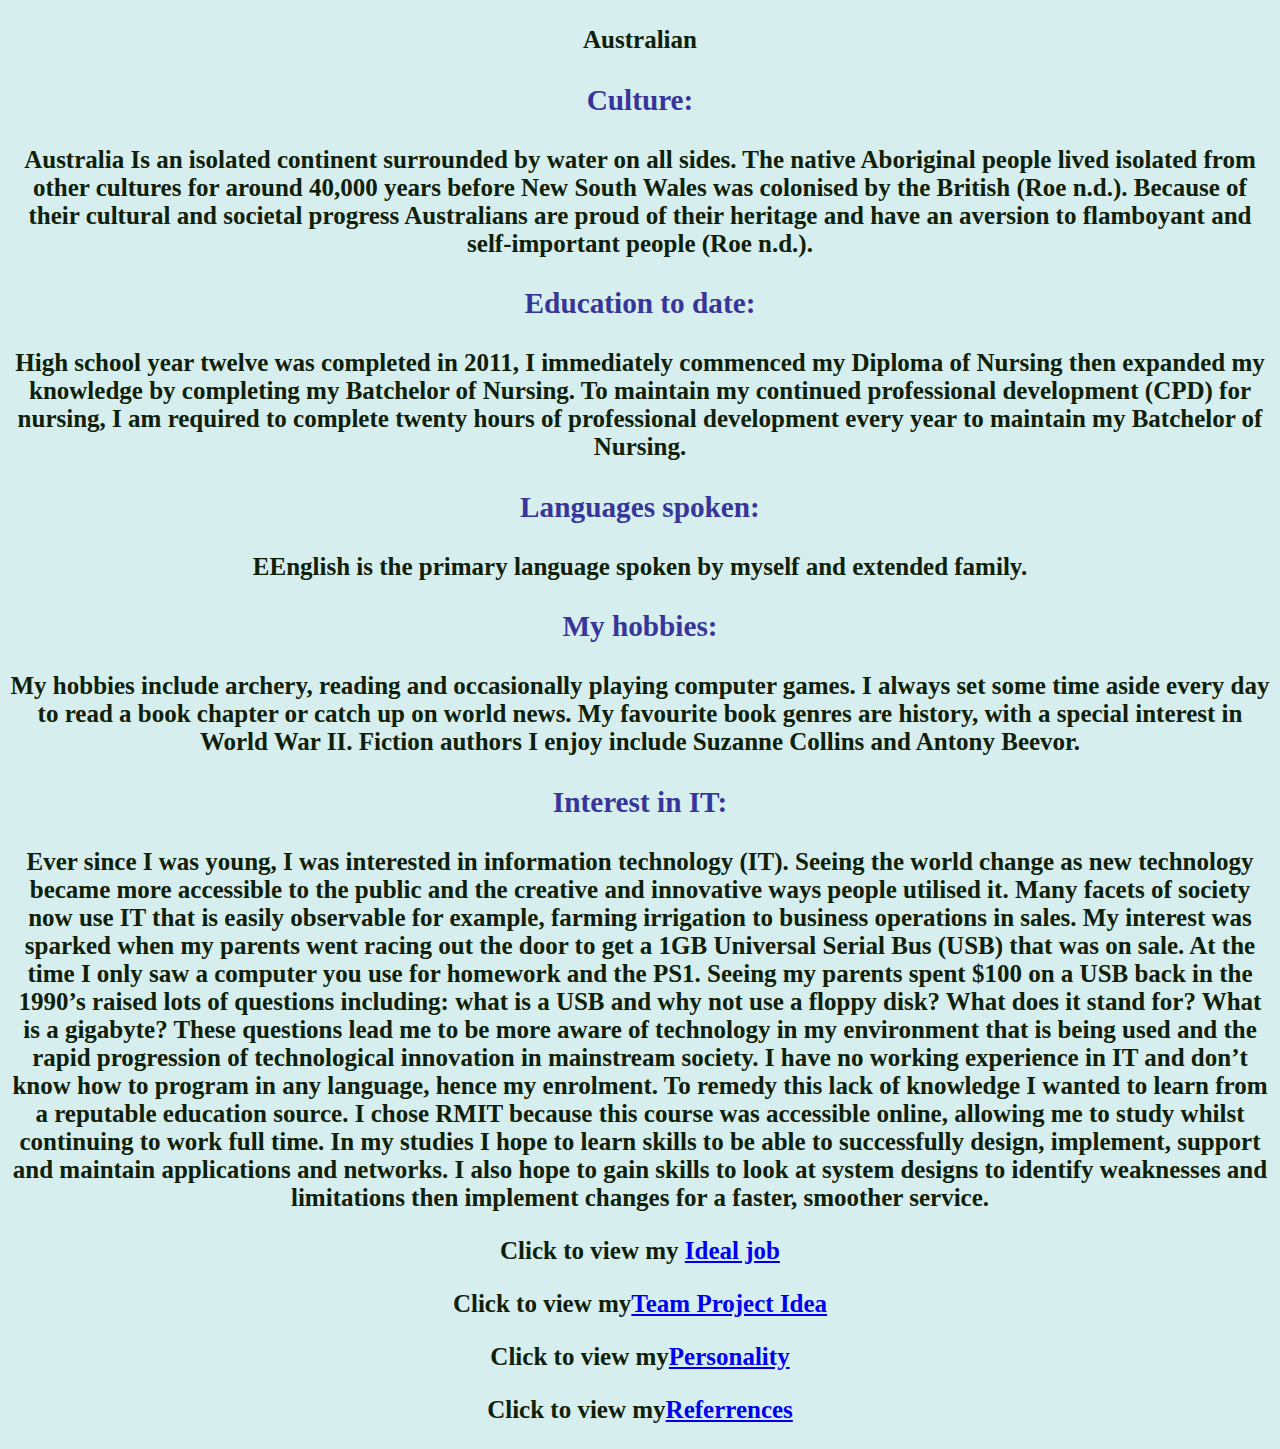
==== commit 158ad16f: "Update URL" ====
--- a/Index.html
+++ b/Index.html
@@ -10,7 +10,7 @@
 
 <h1>COSC2196: Introduction to Information Technology Assessment 1: My Profile</h1>
 <h3>GitHub URL:</h3><p>https://github.com/Jason-Mawbey/IIT-Assignment1.git</p>
-<h3>My Assignment</h3><p>https://jason-mawbey.github.io/IIT-Assignment1 </p>
+<h3>My Assignment</h3><p>https://jason-mawbey.github.io/IIEass1/</p>
 
 <h3>Name: Jason Mawbey</h3>
 <h3>Student Number: s3966996</h3>
